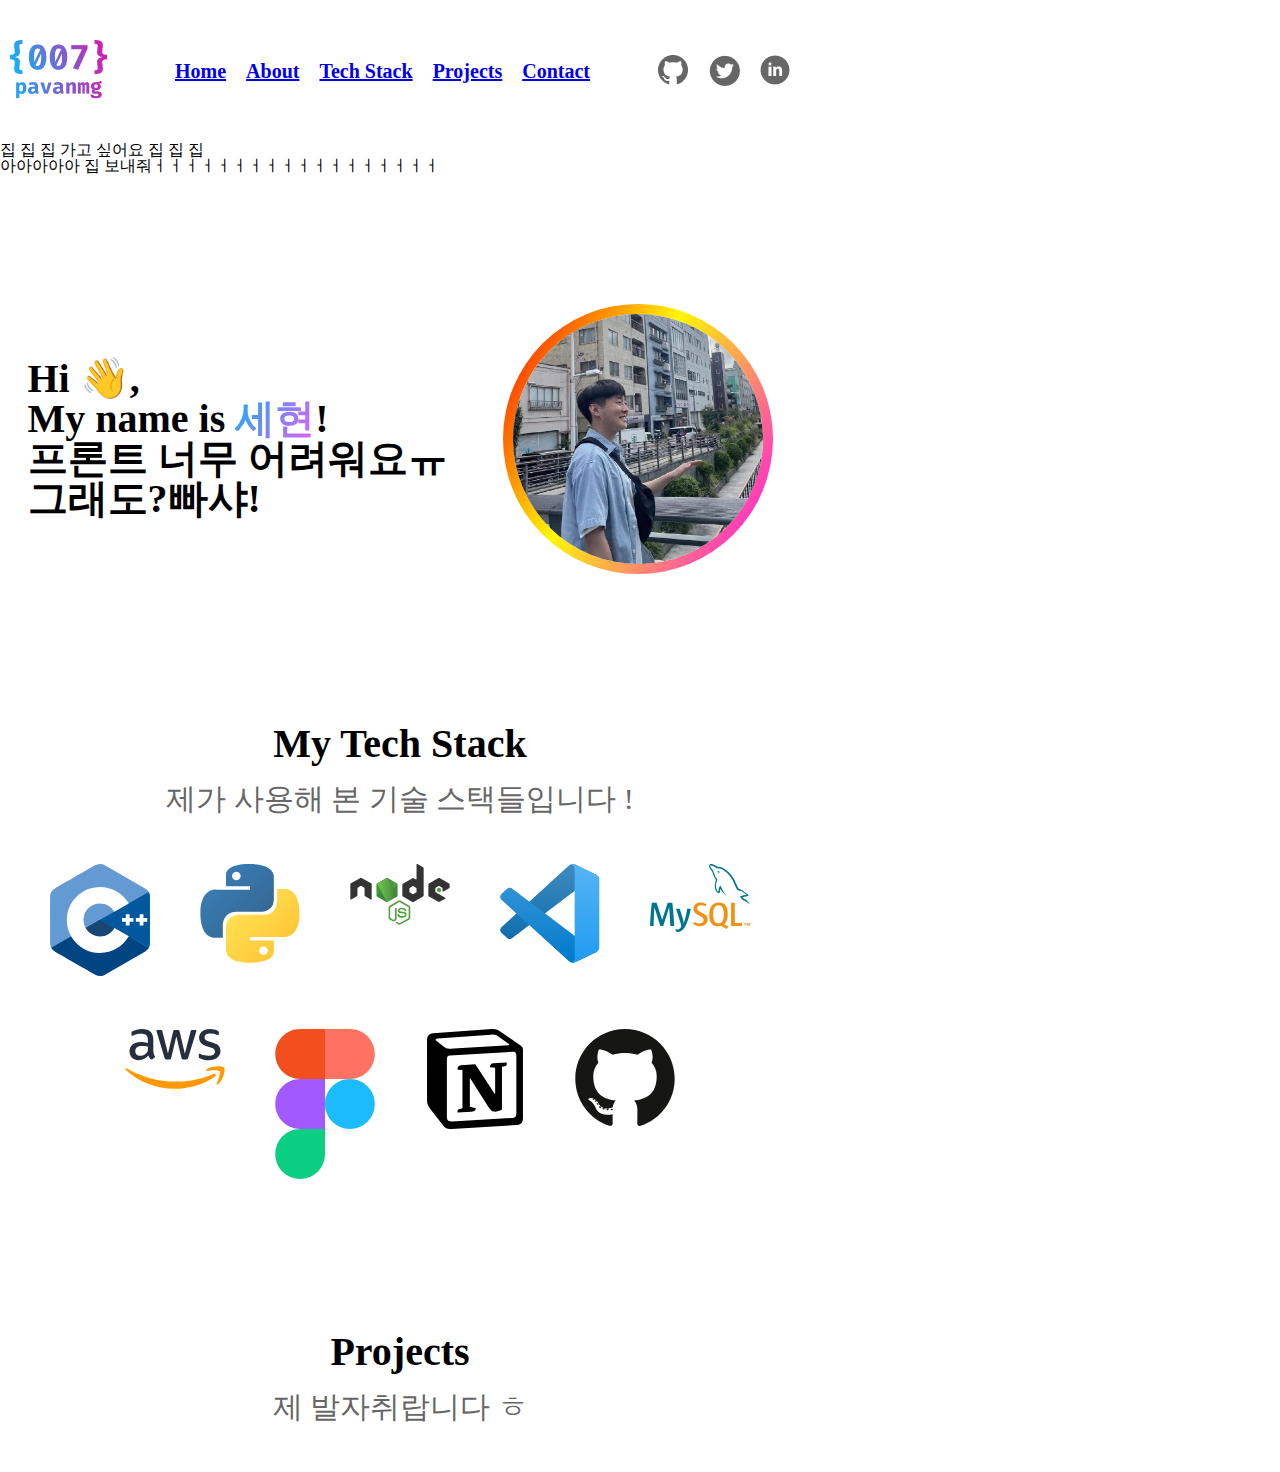
==== index.html @ 324d2f76 "(WIP) 프로필 제작 중" ====
<!DOCTYPE html>
<html lang="en">
<head>
    <meta charset="UTF-8">
    <meta name="viewport" content="width=device-width, initial-scale=1.0">
    <link rel="stylesheet" href="./style/profile-style.css">
    <link rel="stylesheet" href="./style/reset.css">
    <title>Document</title>
</head>

<body>
    <nav class="nav">
        <div class="logo"><img src="./image/logo 1.png"></div>

        <ul class="nav-items">
            <li><a href="#">Home</a></li>
            <li><a href="#">About</a></li>
            <li><a href="#">Tech Stack</a></li>
            <li><a href="#">Projects</a></li>
            <li><a href="#">Contact</a></li>
        </ul>

        <div class="gitwitterinsta">
            <a href="https://github.com/LimSeHyeon"><img src="./image/git.png" alt="github"></a>
            <a href="#"><img src="./image/twitter.png" alt="twitter"></a>
            <a href="https://www.instagram.com"><img src="./image/insta.png" alt="insta"></a>
        </div>
    </nav>



    <h1>집 집 집 가고 싶어요 집 집 집</h1>
    <h1>아아아아아 집 보내줘ㅓㅓㅓㅓㅓㅓㅓㅓㅓㅓㅓㅓㅓㅓㅓㅓㅓㅓ</h1>

    <div class="intro">
        <h1>Hi 👋,<br>
            My name is <span>세현</span>!<br>
            프론트 너무 어려워요ㅠ<br>
            그래도?빠샤!
        </h1>
        <img id="face" src="./image/git-profile.jpeg" alt="face">
    </div>

    <!-- 기술 스택 섹션 -->
    <section id="tech-stack">
        <div class="section-text">
            <h2>My Tech Stack</h2>
            <p>제가 사용해 본 기술 스택들입니다 !</p>
        </div>
        <ul class="tech-lists">
            <li>
                <img src="./image/tech/logo-c++.svg" width="100" alt="c++">
            </li>
            <li>
                <img src="./image/tech/logo-python.svg" width="100" alt="python">
            </li>
            <li>
                <img src="./image/tech/logo-nodejs.svg" width="100" alt="node.js">
            </li>
            <li>
                <img src="./image/tech/logo-vscode.svg" width="100" alt="vscode">
            </li>
            <li>
                <img src="./image/tech/logo-mysql.svg" width="100" alt="mysql">
            </li>
            <li>
                <img src="./image/tech/logo-aws.svg" width="100" alt="aws">
            </li>
            <li>
                <img src="./image/tech/logo-figma.svg" width="100" alt="figma">
            </li>
            <li>
                <img src="./image/tech/logo-notion.svg" width="100" alt="notion">
            </li>
            <li>
                <img src="./image/tech/logo-github.svg" width="100" alt="git">
            </li>
        </ul>
    </section>

    <section id="projects">
        <div class="section-text">
            <h2>Projects</h2>
            <p>제 발자취랍니다 ㅎ</p>
        </div>
    </section>
</body>
</html>
---- style/profile-style.css ----
body {
    /* 요소에 최대 길이를 주고, margin:0 auto를 주면,
    maring 좌우가 auto로 적용되며
    가운데 정렬이 된다.
     */
    max-width: 800px;
    margin: 0 auto;
    padding: 0 20px;
  }

  /* 상단 네비게이션 바 */
.nav {
    padding: 40px 10px;
    display: flex;
    justify-content: space-between;
    flex-wrap: wrap;
}

.nav-items {
    font-size: 20px;
    font-weight: bold;
    display: flex;
    justify-content: flex-start;
    align-items: center;
    gap: 20px;
}

.gitwitterinsta {
    display: flex;
    gap: 20px;
    align-items: center;
}

/* 자기소개 */
.intro {
    padding-top: 130px;
    padding-bottom: 150px;
    display: flex;
    justify-content: space-around;
    align-items: center;
    font-size: 40px;
    font-weight: bold;
}

.intro h1 span {
    color: transparent;
    background: linear-gradient(120deg, #13b0f5 -2.06%, #e35ef7 100%);
    background-clip: text;
}

#face {
    width: 250px;
    height: 250px;
    border-radius: 100%;
    border: 10px solid transparent;
    /* background-image: linear-gradient(#fff, #fff), linear-gradient(120deg, #13b0f5 -2.06%, #e35ef7 100%); */
    background-image: linear-gradient(#fff, #fff), linear-gradient(120deg, rgba(255,0,0,1) 0%, rgba(255,103,0,1) 18%, rgba(255,171,0,1) 30%, rgba(255,248,0,1) 43%, rgba(255,183,65,1) 58%, rgba(255,109,138,1) 75%, rgba(255,57,189,1) 87%, rgba(255,0,245,1) 100%);
    background-origin: border-box;
    background-clip: content-box, border-box;
}

/* 기술 스택 */
.section-text {
    padding-bottom: 50px;
}

.section-text h2 {
    text-align: center; /*글자 가운데로*/
    padding-bottom: 20px;
    font-size: 40px;
    font-weight: 700;
}

.section-text p {
    text-align: center;
    font-size: 30px;
    color: #666;
}

.tech-lists {
    display: flex;
    gap: 50px;
    flex-wrap: wrap;
    justify-content: center;
}

.tech-lists li {
    align-items: center;
}

#tech-stack {
    padding-bottom: 150px;
}
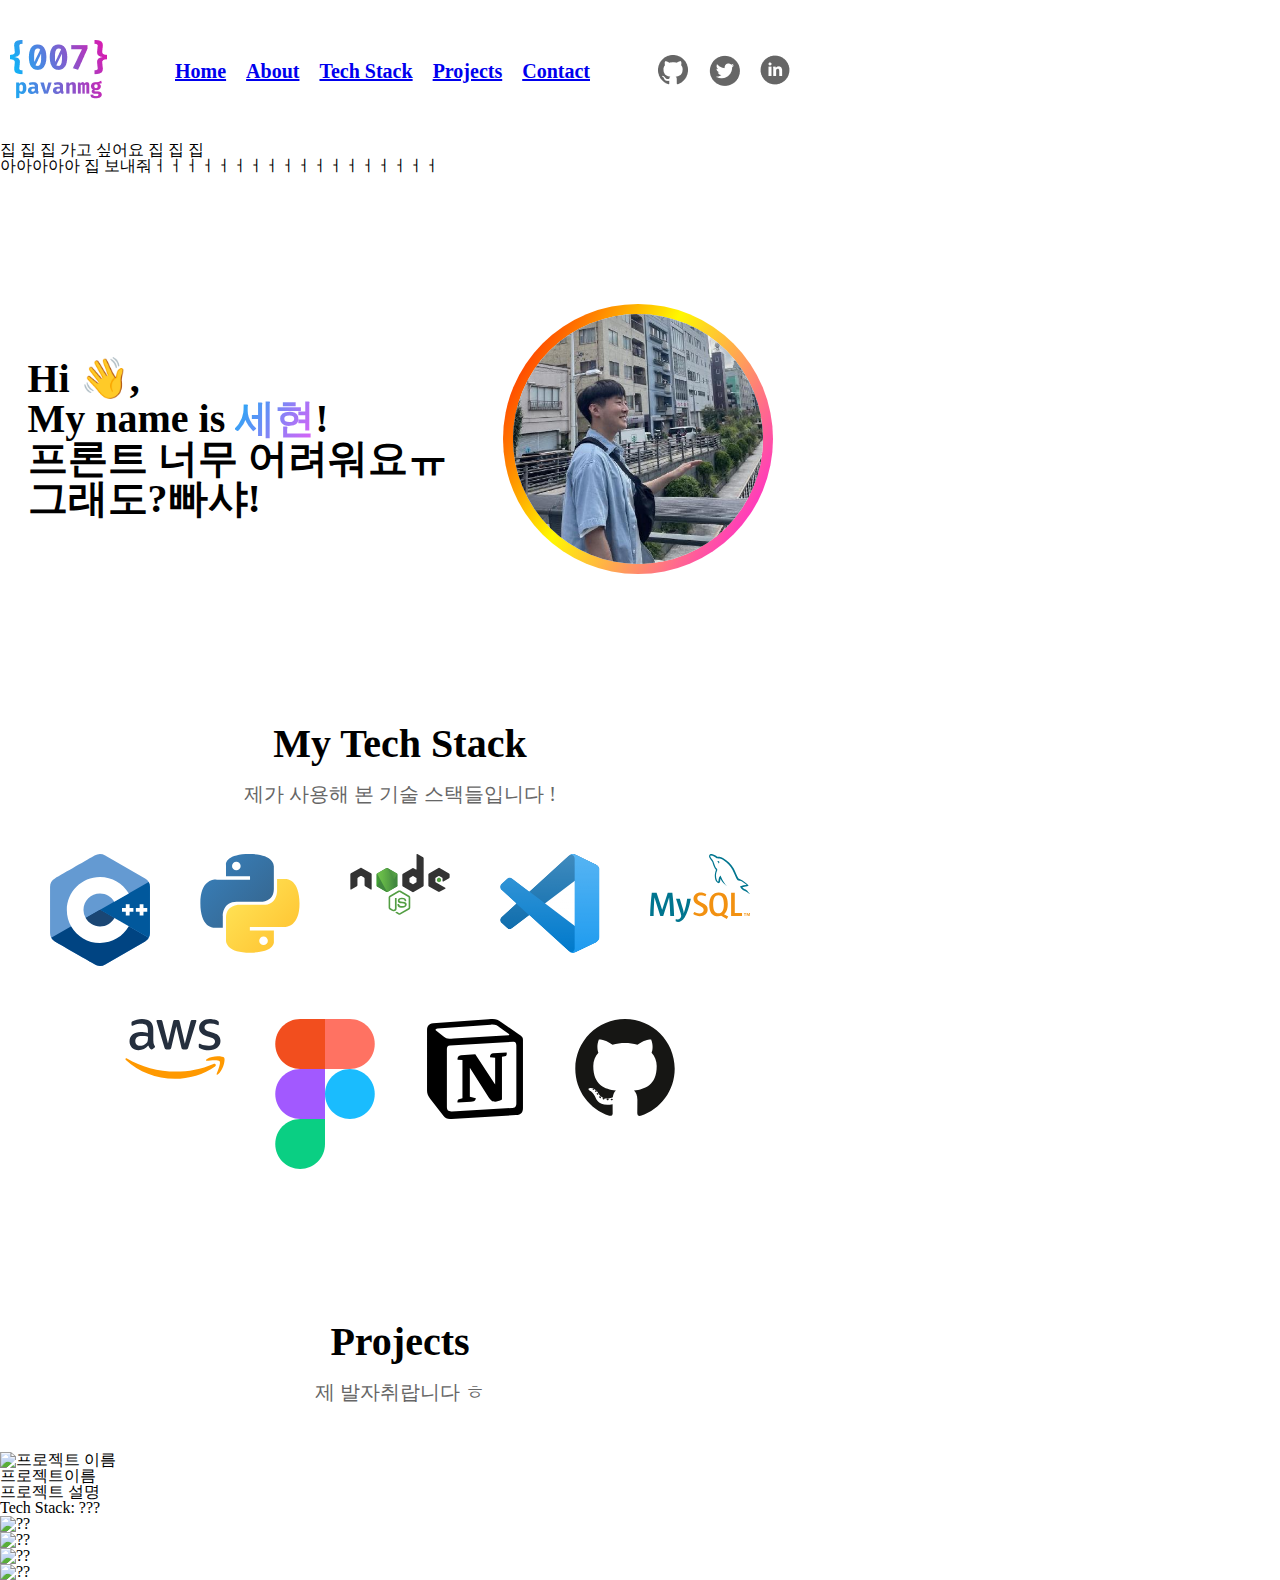
==== commit db98f56b: "프로젝트 리스트 목록 html로 뼈대 살짝 작성해보기" ====
--- a/index.html
+++ b/index.html
@@ -83,6 +83,27 @@
             <h2>Projects</h2>
             <p>제 발자취랍니다 ㅎ</p>
         </div>
+        <ul class="project-lists">
+            <li class="project-item">
+                <img src="주소 넣을거임" alt="프로젝트 이름">
+                <div>
+                    <p clsss="project-name">프로젝트이름</p>
+                    <p class="project-text">프로젝트 설명</p>
+                    <p class="teck-stack">Tech Stack: ???</p>
+                    <div>
+                        <div>
+                            <div class="logo"><img src="#" alt="??"></div>
+                            <div class="logo-name"><img src="#" alt="??"></div>
+                        </div>
+                        <div>
+                            <div class="logo"><img src="#" alt="??"></div>
+                            <div class="logo-name"><img src="#" alt="??"></div>
+                        </div>
+                    </div>
+                </div>
+            </li>
+
+        </ul>
     </section>
 </body>
 </html>--- a/style/profile-style.css
+++ b/style/profile-style.css
@@ -73,7 +73,7 @@
 
 .section-text p {
     text-align: center;
-    font-size: 30px;
+    font-size: 20px;
     color: #666;
 }
 
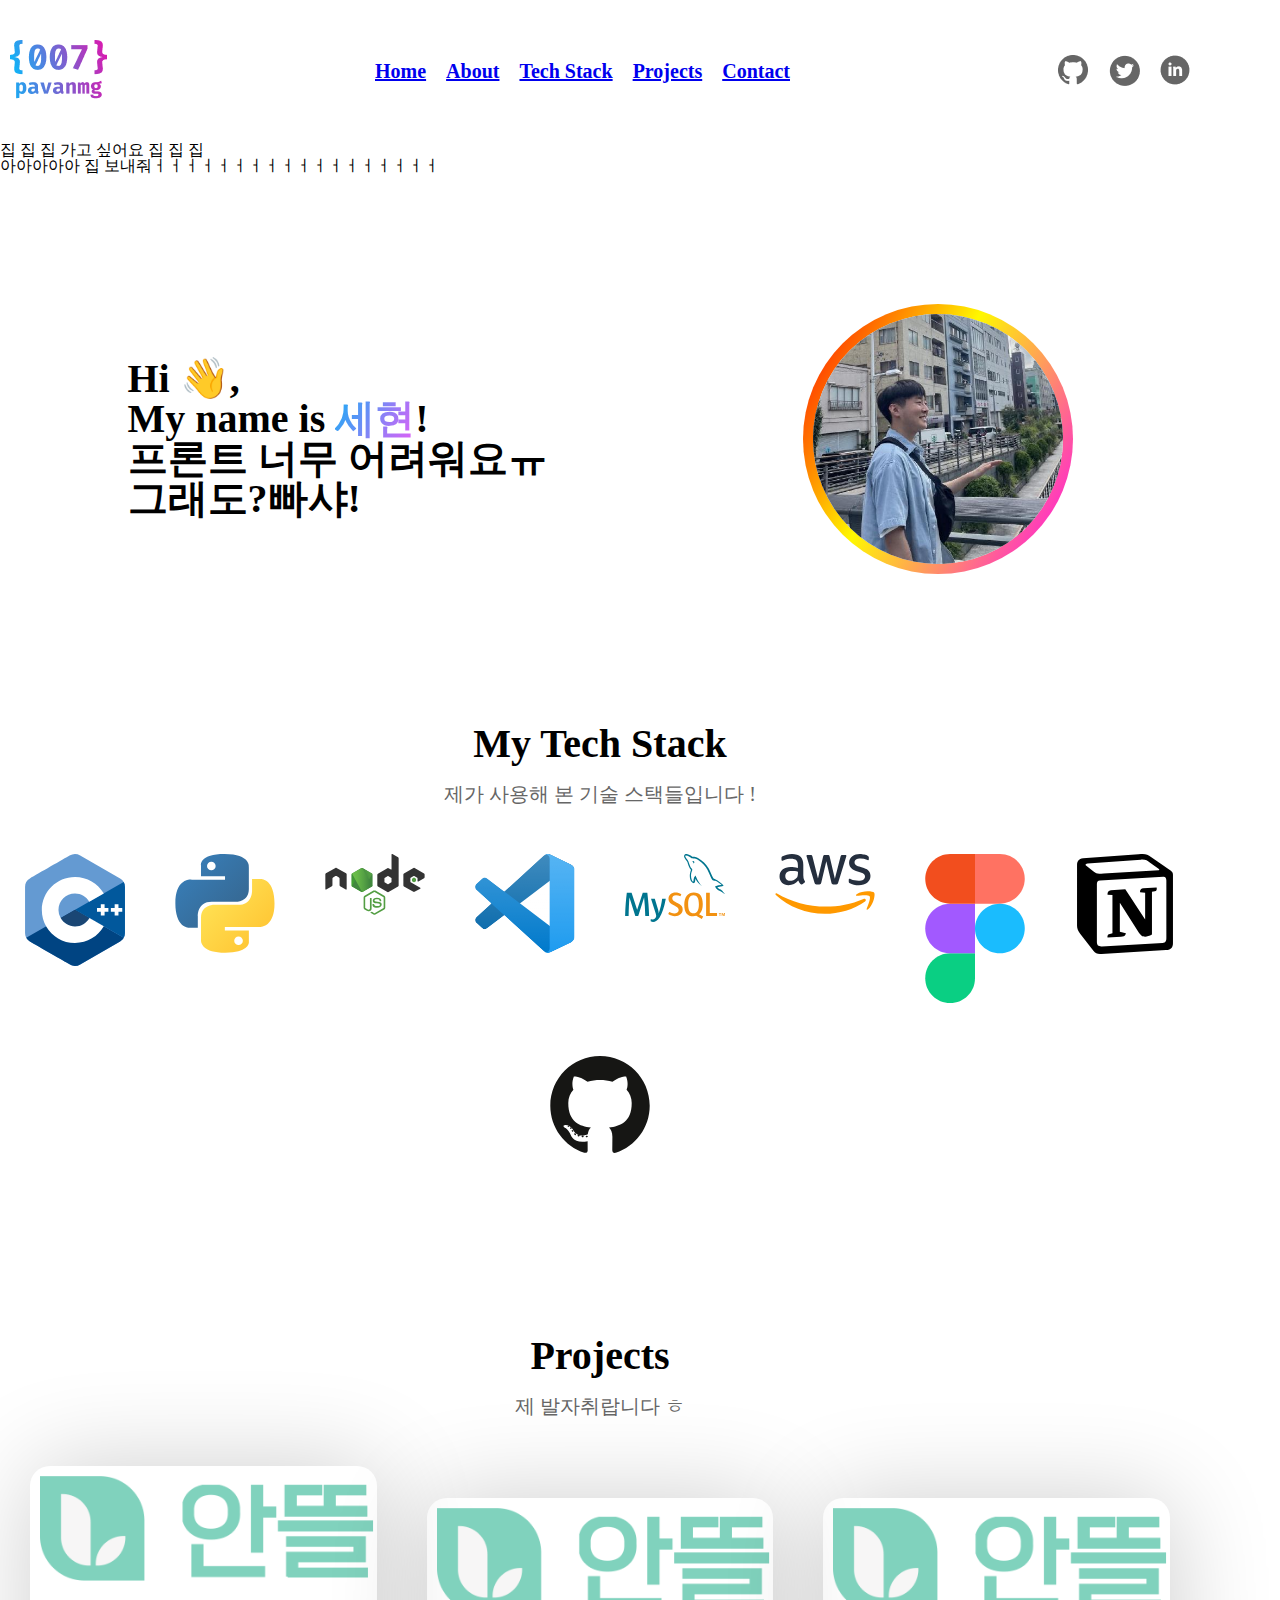
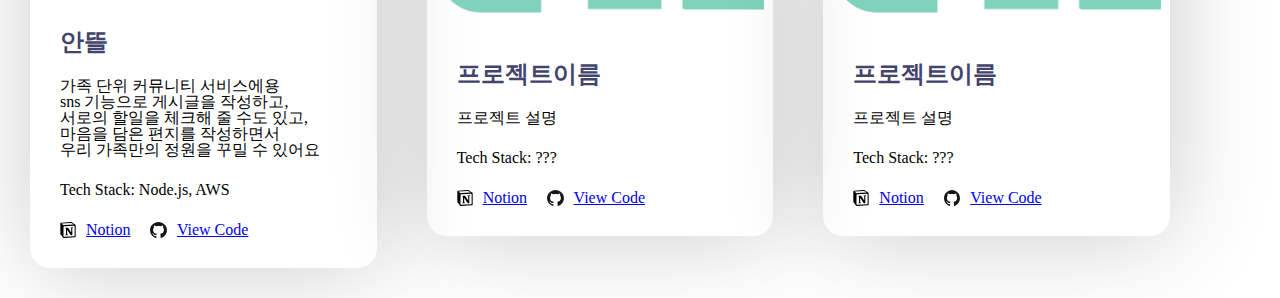
==== commit 49458e4f: "프로필-프로젝트 구조 생성" ====
--- a/index.html
+++ b/index.html
@@ -83,27 +83,74 @@
             <h2>Projects</h2>
             <p>제 발자취랍니다 ㅎ</p>
         </div>
-        <ul class="project-lists">
-            <li class="project-item">
-                <img src="주소 넣을거임" alt="프로젝트 이름">
-                <div>
-                    <p clsss="project-name">프로젝트이름</p>
+        <div class="project-lists">
+            <!-- 프로젝트 1 -->
+            <article class="project-item">
+                <img class="project-thumbnail" src="./image/an-ddeul.png" alt="프로젝트 이름">
+                <div class="project-content">
+                    <h4 clsss="project-name">안뜰</h4>
+                    <p class="project-text">
+                        가족 단위 커뮤니티 서비스에용<br>
+                        sns 기능으로 게시글을 작성하고,<br>
+                        서로의 할일을 체크해 줄 수도 있고,<br>
+                        마음을 담은 편지를 작성하면서<br>
+                        우리 가족만의 정원을 꾸밀 수 있어요
+                    </p>
+                    <p class="teck-stack">Tech Stack: Node.js, AWS</p>
+                    <!-- 바로가기 링크 -->
+                    <div class="project-link">
+                        <a href="#">
+                            <img src="./image/tech/logo-notion.svg" alt="notion">
+                            <div>Notion</div>
+                        </a>
+                        <a href="#">
+                            <img src="./image/tech/logo-github.svg" alt="github">
+                            <div>View Code</div>
+                        </a>
+                    </div>
+                </div>
+            </article>
+            <!-- 프로젝트 2 -->
+            <article class="project-item">
+                <img class="project-thumbnail" src="./image/an-ddeul.png" alt="프로젝트 이름">
+                <div class="project-content">
+                    <h4 clsss="project-name">프로젝트이름</h4>
                     <p class="project-text">프로젝트 설명</p>
                     <p class="teck-stack">Tech Stack: ???</p>
-                    <div>
-                        <div>
-                            <div class="logo"><img src="#" alt="??"></div>
-                            <div class="logo-name"><img src="#" alt="??"></div>
-                        </div>
-                        <div>
-                            <div class="logo"><img src="#" alt="??"></div>
-                            <div class="logo-name"><img src="#" alt="??"></div>
-                        </div>
+                    <!-- 바로가기 링크 -->
+                    <div class="project-link">
+                        <a href="#">
+                            <img src="./image/tech/logo-notion.svg" alt="notion">
+                            <div>Notion</div>
+                        </a>
+                        <a href="#">
+                            <img src="./image/tech/logo-github.svg" alt="github">
+                            <div>View Code</div>
+                        </a>
                     </div>
                 </div>
-            </li>
-
-        </ul>
+            </article>
+            <!-- 프로젝트 3 -->
+            <article class="project-item">
+                <img class="project-thumbnail" src="./image/an-ddeul.png" alt="프로젝트 이름">
+                <div class="project-content">
+                    <h4 clsss="project-name">프로젝트이름</h4>
+                    <p class="project-text">프로젝트 설명</p>
+                    <p class="teck-stack">Tech Stack: ???</p>
+                    <!-- 바로가기 링크 -->
+                    <div class="project-link">
+                        <a href="#">
+                            <img src="./image/tech/logo-notion.svg" alt="notion">
+                            <div>Notion</div>
+                        </a>
+                        <a href="#">
+                            <img src="./image/tech/logo-github.svg" alt="github">
+                            <div>View Code</div>
+                        </a>
+                    </div>
+                </div>
+            </article>
+        </div>
     </section>
 </body>
 </html>--- a/style/profile-style.css
+++ b/style/profile-style.css
@@ -3,7 +3,7 @@
     maring 좌우가 auto로 적용되며
     가운데 정렬이 된다.
      */
-    max-width: 800px;
+    max-width: 1200px;
     margin: 0 auto;
     padding: 0 20px;
   }
@@ -90,4 +90,60 @@
 
 #tech-stack {
     padding-bottom: 150px;
+}
+
+/* 프로젝트 */
+#projects {
+    padding: 30px;
+}
+
+.project-lists {
+    display: grid;
+    align-items: center;
+    grid-template-columns: repeat(3, 1fr);
+    gap: 50px;
+}
+
+.project-item {
+    box-shadow: 2px 2px 100px 0px rgba(0, 0, 0, 0.2);
+    border-radius: 20px;
+}
+
+.project-thumbnail {
+    width: 100%;
+    padding: 10px;
+    /* 위쪽 둥글게 둥글게 */
+    border-top-left-radius: 10px;
+    border-top-right-radius: 10px;
+    /* 배경 이미지 가운데 정렬, 가득차게 */
+    /* background-image: url("https://source.unsplash.com/random/400×400"); */
+    background-position: center;
+    background-size: cover;
+}
+
+.project-content {
+    padding: 30px;
+    /* 세로 간격(gap)을 일정하게 주기 위해 flex 적용 */
+    display: flex;
+    flex-direction: column;
+    gap:24px;
+}
+
+.project-content h4 {    
+    color: #42446e;
+    font-size: 24px;
+    font-weight: 700;
+}
+
+.project-link {
+    display: flex;
+    align-items: center;
+    /* justify-content: space-around; */
+    gap: 20px;
+}
+
+.project-link a {
+    display: flex;
+    justify-content: space-around;
+    gap: 10px;
 }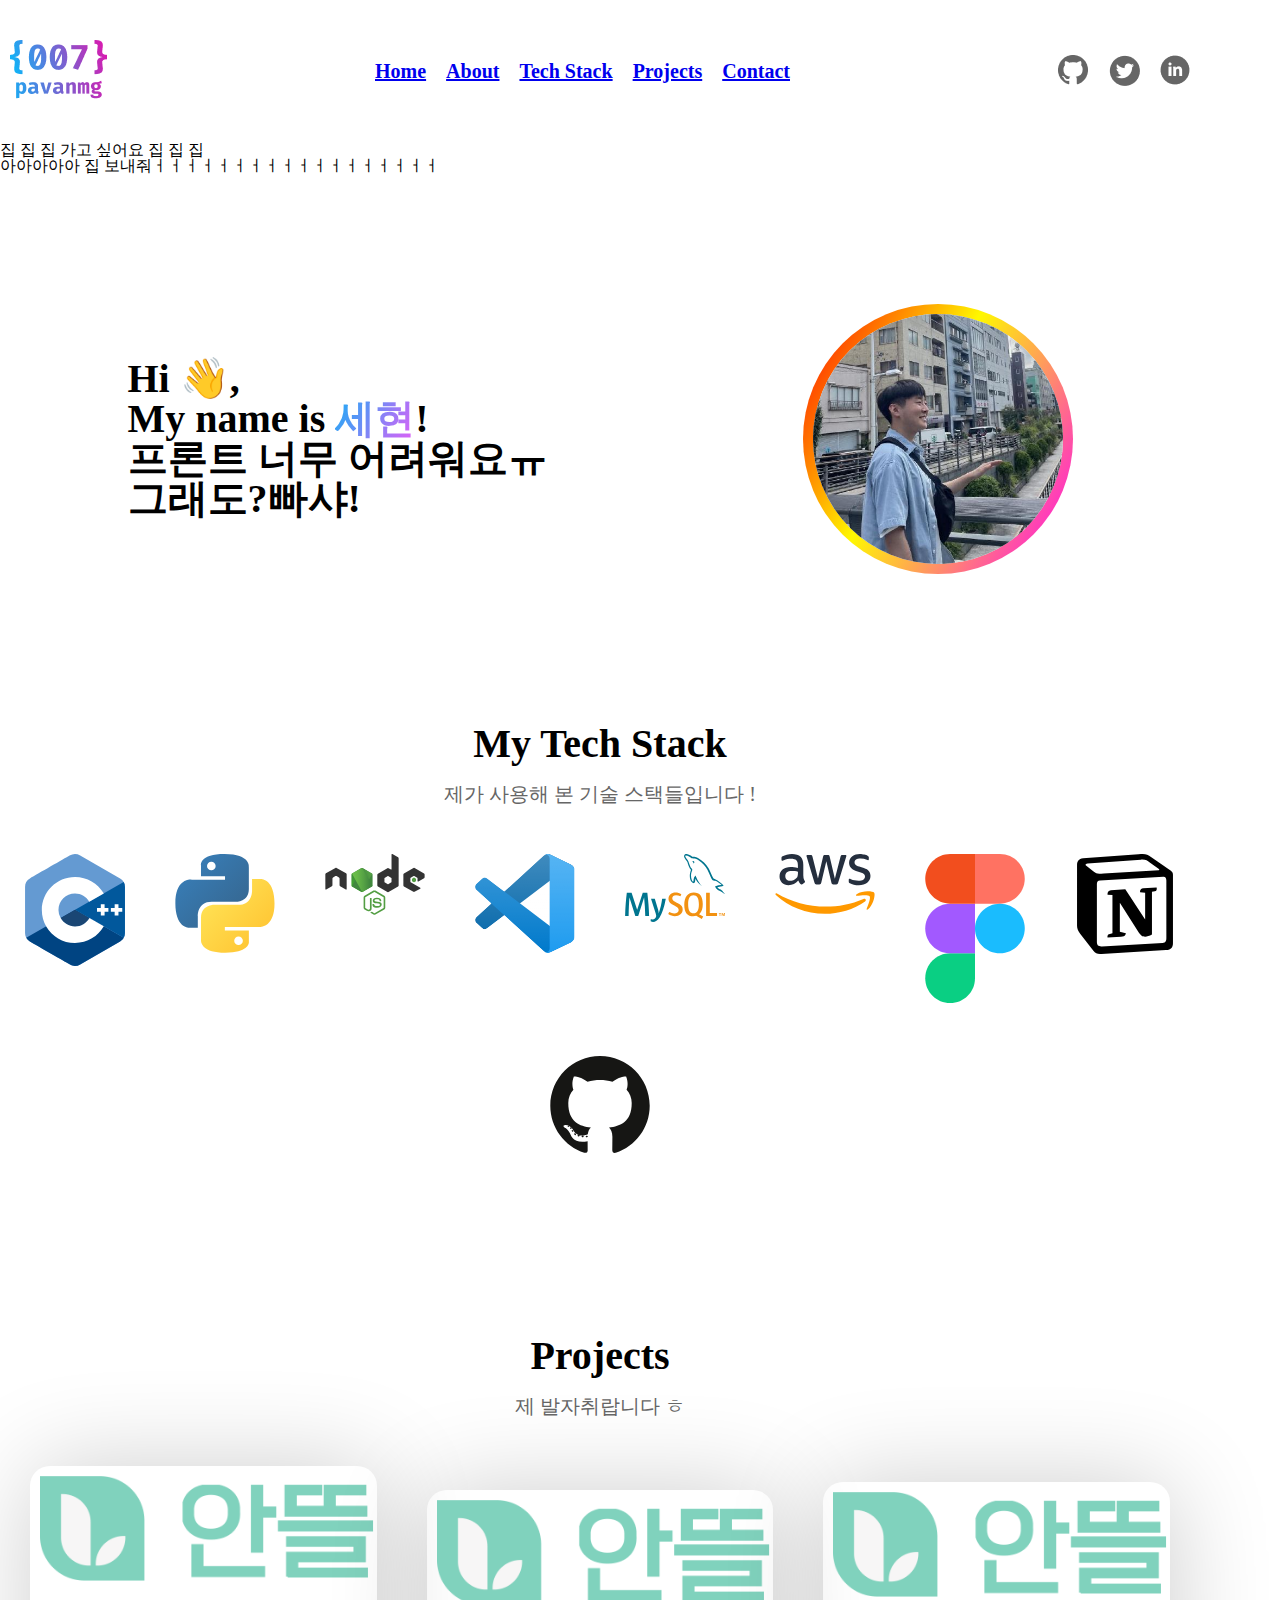
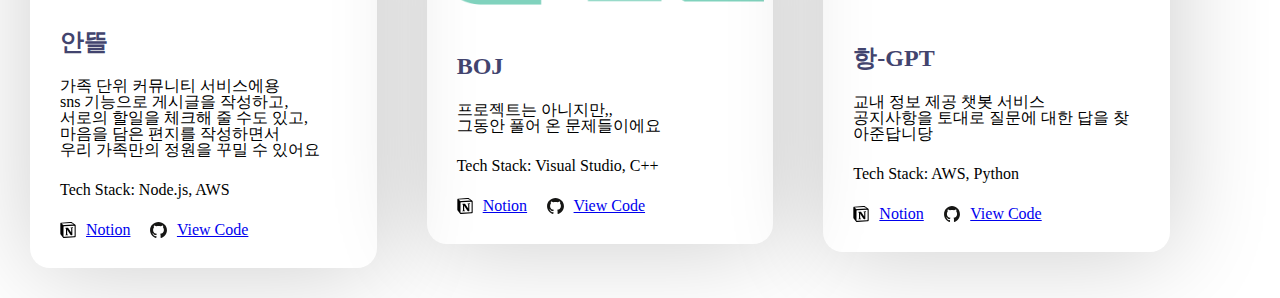
==== commit 6541729e: "프로필-프로젝트 내용 추가" ====
--- a/index.html
+++ b/index.html
@@ -114,9 +114,12 @@
             <article class="project-item">
                 <img class="project-thumbnail" src="./image/an-ddeul.png" alt="프로젝트 이름">
                 <div class="project-content">
-                    <h4 clsss="project-name">프로젝트이름</h4>
-                    <p class="project-text">프로젝트 설명</p>
-                    <p class="teck-stack">Tech Stack: ???</p>
+                    <h4 clsss="project-name">BOJ</h4>
+                    <p class="project-text">
+                        프로젝트는 아니지만,,<br>
+                        그동안 풀어 온 문제들이에요<br>
+                    </p>
+                    <p class="teck-stack">Tech Stack: Visual Studio, C++</p>
                     <!-- 바로가기 링크 -->
                     <div class="project-link">
                         <a href="#">
@@ -134,9 +137,12 @@
             <article class="project-item">
                 <img class="project-thumbnail" src="./image/an-ddeul.png" alt="프로젝트 이름">
                 <div class="project-content">
-                    <h4 clsss="project-name">프로젝트이름</h4>
-                    <p class="project-text">프로젝트 설명</p>
-                    <p class="teck-stack">Tech Stack: ???</p>
+                    <h4 clsss="project-name">항-GPT</h4>
+                    <p class="project-text">
+                        교내 정보 제공 챗봇 서비스<br>
+                        공지사항을 토대로 질문에 대한 답을 찾아준답니당
+                    </p>
+                    <p class="teck-stack">Tech Stack: AWS, Python</p>
                     <!-- 바로가기 링크 -->
                     <div class="project-link">
                         <a href="#">
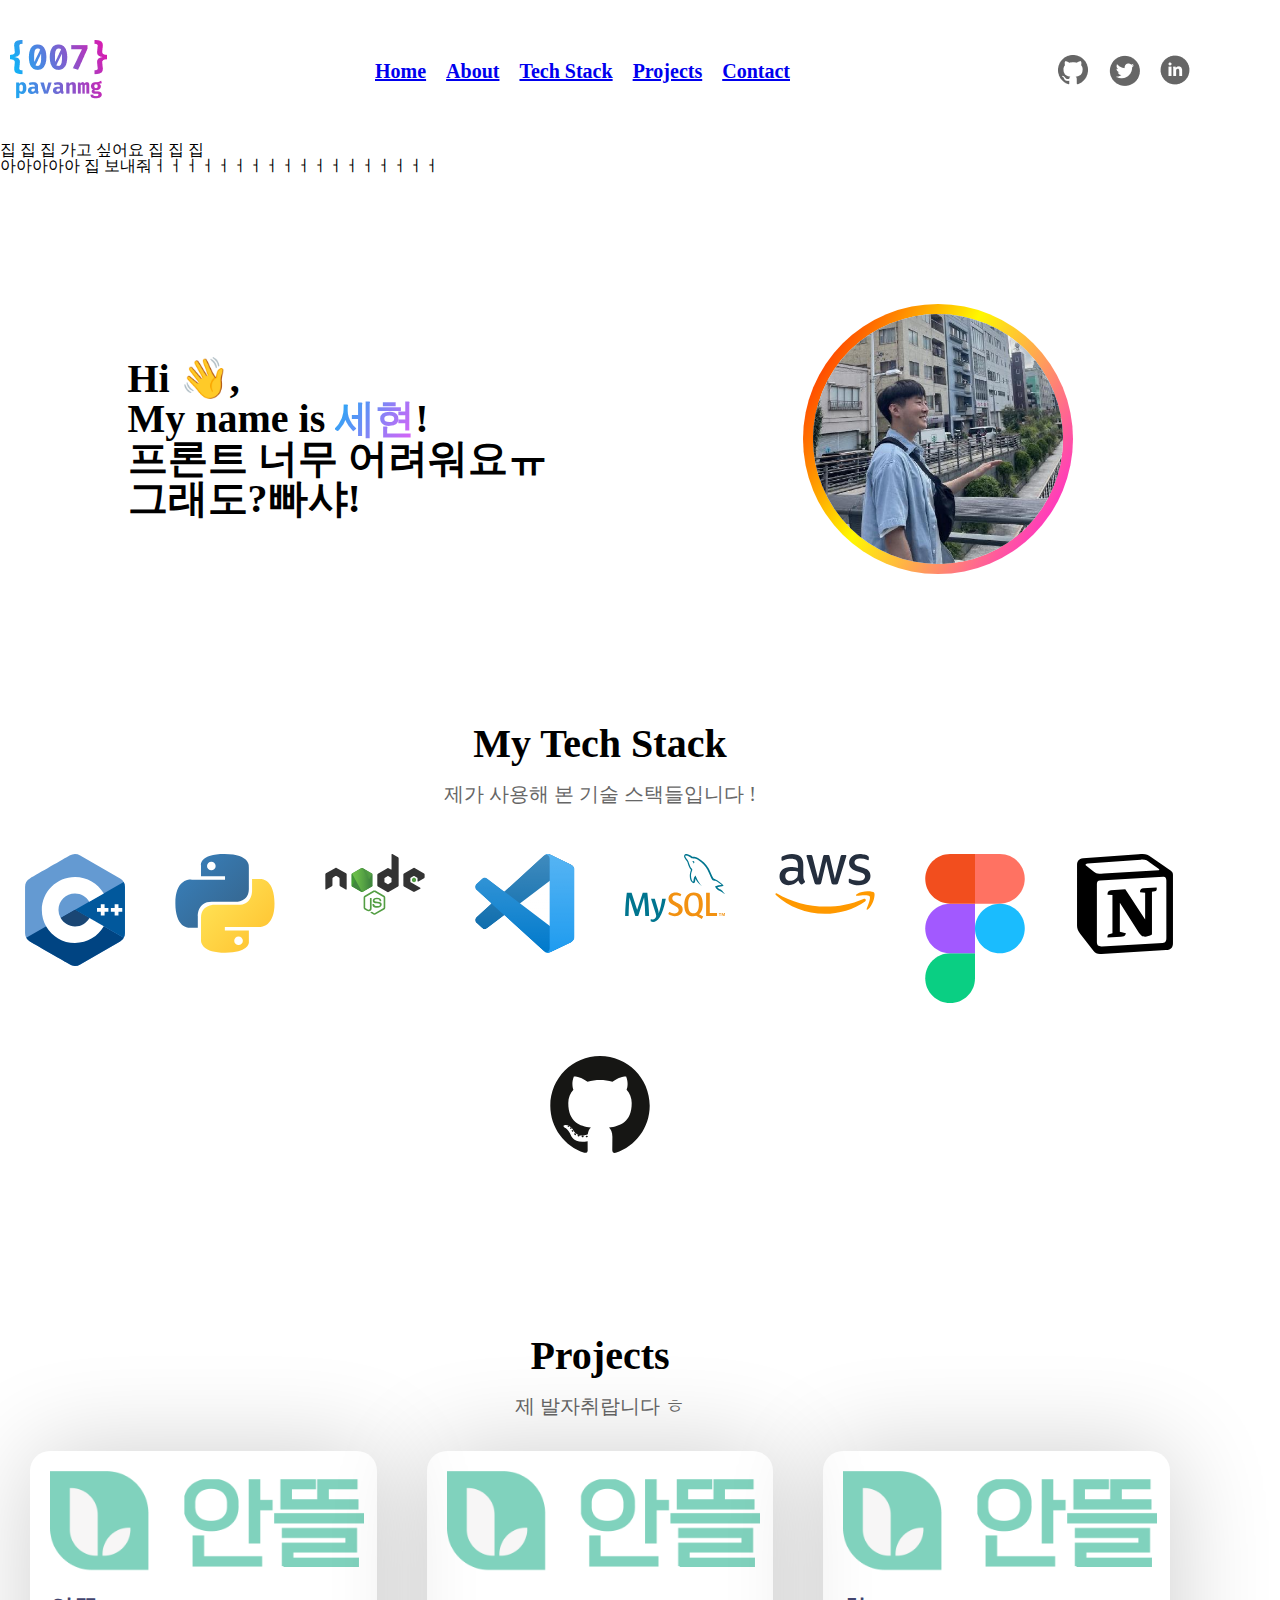
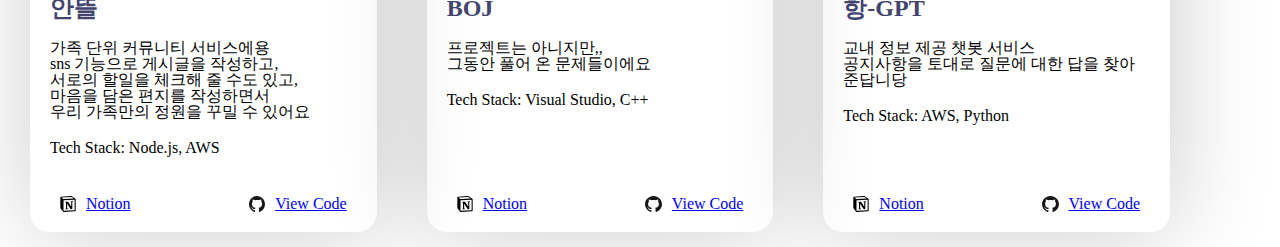
==== commit 5287966e: "프로필-프로젝트 구조 변경" ====
--- a/index.html
+++ b/index.html
@@ -97,19 +97,22 @@
                         우리 가족만의 정원을 꾸밀 수 있어요
                     </p>
                     <p class="teck-stack">Tech Stack: Node.js, AWS</p>
-                    <!-- 바로가기 링크 -->
-                    <div class="project-link">
-                        <a href="#">
-                            <img src="./image/tech/logo-notion.svg" alt="notion">
-                            <div>Notion</div>
-                        </a>
-                        <a href="#">
-                            <img src="./image/tech/logo-github.svg" alt="github">
-                            <div>View Code</div>
-                        </a>
-                    </div>
+                </div>
+                <!-- 바로가기 링크 -->
+                <div class="project-link">
+                    <a href="#">
+                        <img src="./image/tech/logo-notion.svg" alt="notion">
+                        <div>Notion</div>
+                    </a>
+                    <a href="#">
+                        <img src="./image/tech/logo-github.svg" alt="github">
+                        <div>View Code</div>
+                    </a>
                 </div>
             </article>
+
+
+
             <!-- 프로젝트 2 -->
             <article class="project-item">
                 <img class="project-thumbnail" src="./image/an-ddeul.png" alt="프로젝트 이름">
@@ -120,17 +123,17 @@
                         그동안 풀어 온 문제들이에요<br>
                     </p>
                     <p class="teck-stack">Tech Stack: Visual Studio, C++</p>
+                </div>
                     <!-- 바로가기 링크 -->
-                    <div class="project-link">
-                        <a href="#">
-                            <img src="./image/tech/logo-notion.svg" alt="notion">
-                            <div>Notion</div>
-                        </a>
-                        <a href="#">
-                            <img src="./image/tech/logo-github.svg" alt="github">
-                            <div>View Code</div>
-                        </a>
-                    </div>
+                <div class="project-link">
+                    <a href="#">
+                        <img src="./image/tech/logo-notion.svg" alt="notion">
+                        <div>Notion</div>
+                    </a>
+                    <a href="#">
+                        <img src="./image/tech/logo-github.svg" alt="github">
+                        <div>View Code</div>
+                    </a>                
                 </div>
             </article>
             <!-- 프로젝트 3 -->
@@ -143,17 +146,17 @@
                         공지사항을 토대로 질문에 대한 답을 찾아준답니당
                     </p>
                     <p class="teck-stack">Tech Stack: AWS, Python</p>
-                    <!-- 바로가기 링크 -->
-                    <div class="project-link">
-                        <a href="#">
-                            <img src="./image/tech/logo-notion.svg" alt="notion">
-                            <div>Notion</div>
-                        </a>
-                        <a href="#">
-                            <img src="./image/tech/logo-github.svg" alt="github">
-                            <div>View Code</div>
-                        </a>
-                    </div>
+                </div>
+                <!-- 바로가기 링크 -->
+                <div class="project-link">
+                    <a href="#">
+                        <img src="./image/tech/logo-notion.svg" alt="notion">
+                        <div>Notion</div>
+                    </a>
+                    <a href="#">
+                        <img src="./image/tech/logo-github.svg" alt="github">
+                        <div>View Code</div>
+                    </a>
                 </div>
             </article>
         </div>
--- a/style/profile-style.css
+++ b/style/profile-style.css
@@ -104,9 +104,16 @@
     gap: 50px;
 }
 
-.project-item {
+.project-item {/* 프로젝트 article*/
+    padding: 10px;
+    padding-bottom: 20px;
     box-shadow: 2px 2px 100px 0px rgba(0, 0, 0, 0.2);
     border-radius: 20px;
+    /* 제일 넓은 친구에 맞게 바꿔볼게요 ! */
+    height: 100%;
+    display: flex;
+    flex-direction: column;
+    /* justify-content: space-between; */
 }
 
 .project-thumbnail {
@@ -122,11 +129,14 @@
 }
 
 .project-content {
-    padding: 30px;
+    padding: 10px;
     /* 세로 간격(gap)을 일정하게 주기 위해 flex 적용 */
     display: flex;
     flex-direction: column;
-    gap:24px;
+    /* justify-content: space-between; */
+    height:100%;
+    /* align-items: flex-start; */
+    gap: 20px;
 }
 
 .project-content h4 {    
@@ -137,9 +147,10 @@
 
 .project-link {
     display: flex;
-    align-items: center;
-    /* justify-content: space-around; */
+    justify-content: space-between;
     gap: 20px;
+    padding-left: 20px;
+    padding-right: 20px;
 }
 
 .project-link a {
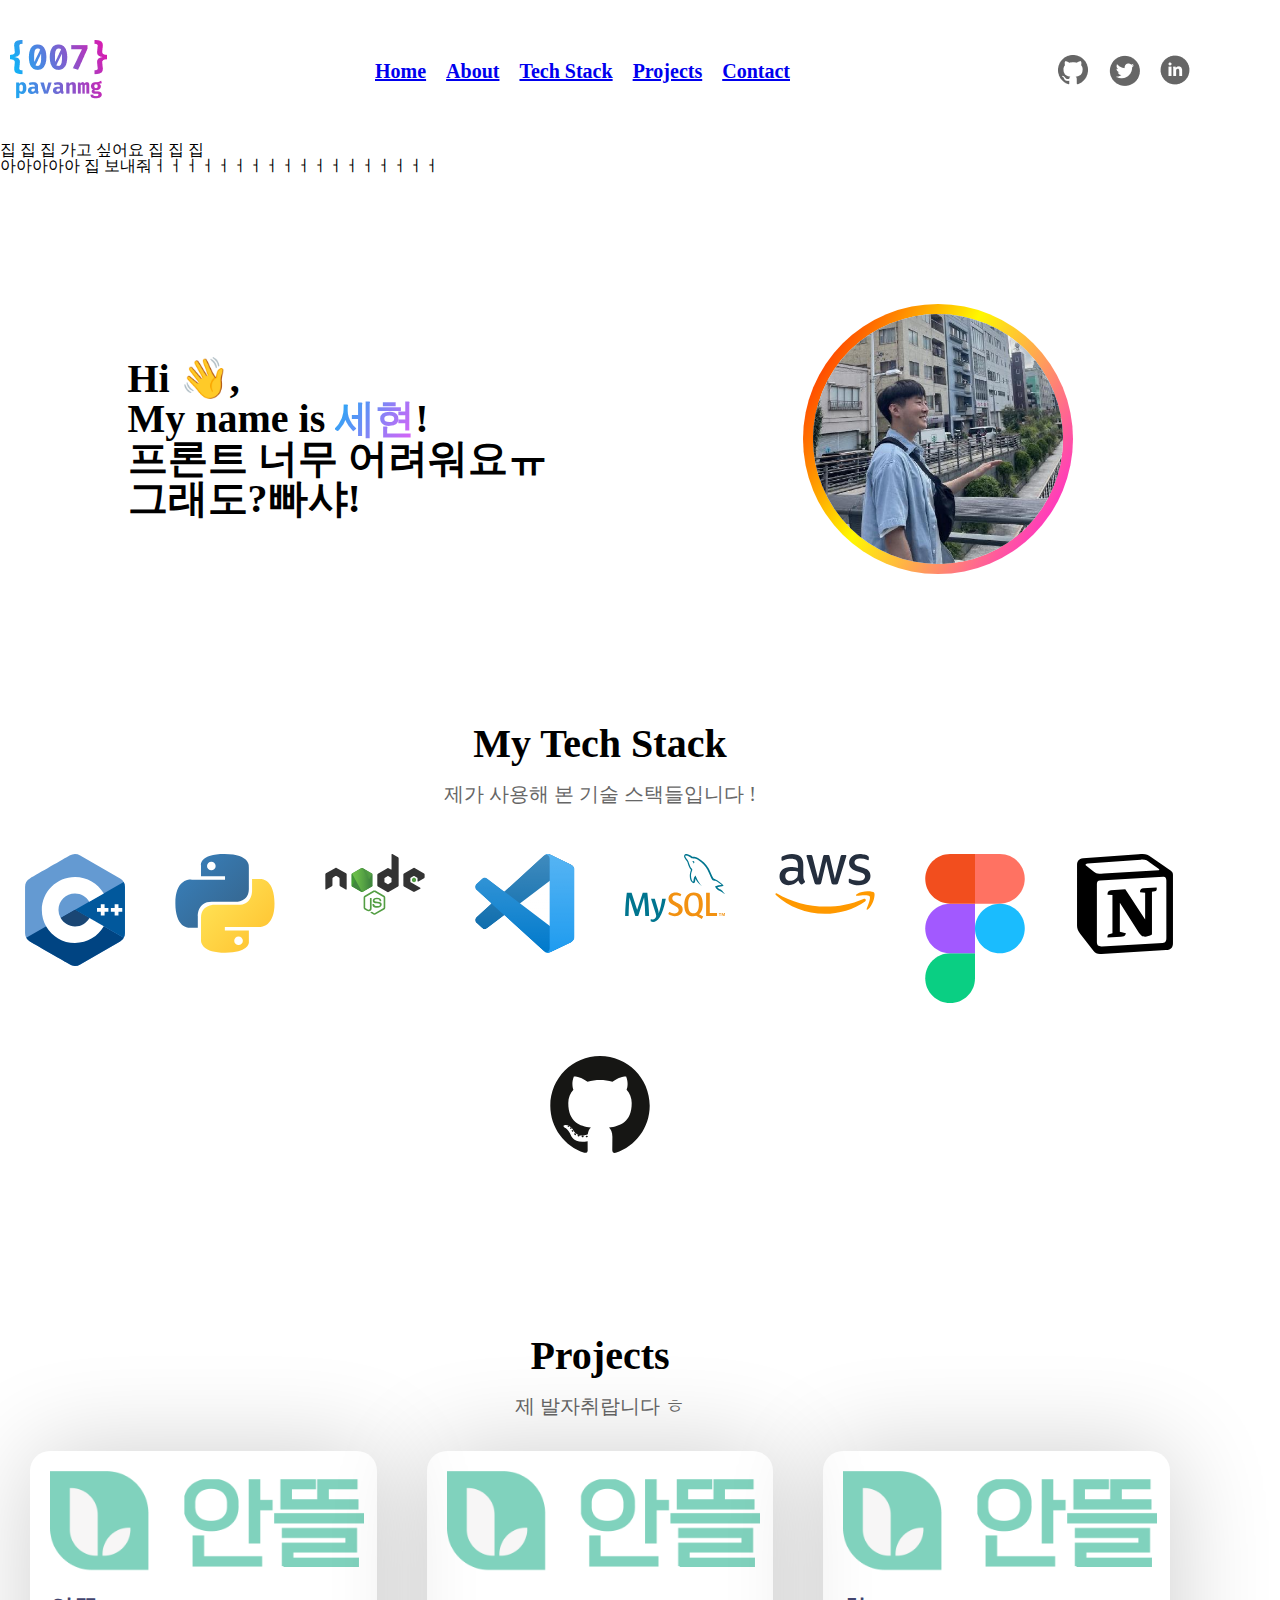
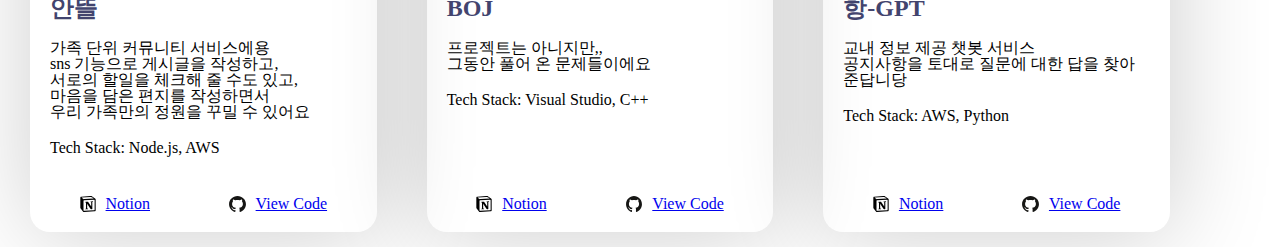
==== commit 4ac5edf8: "프로필-프로젝트 링크 레이아웃, 폰트 수정" ====
--- a/index.html
+++ b/index.html
@@ -111,8 +111,6 @@
                 </div>
             </article>
 
-
-
             <!-- 프로젝트 2 -->
             <article class="project-item">
                 <img class="project-thumbnail" src="./image/an-ddeul.png" alt="프로젝트 이름">
@@ -136,6 +134,7 @@
                     </a>                
                 </div>
             </article>
+
             <!-- 프로젝트 3 -->
             <article class="project-item">
                 <img class="project-thumbnail" src="./image/an-ddeul.png" alt="프로젝트 이름">
--- a/style/profile-style.css
+++ b/style/profile-style.css
@@ -147,14 +147,17 @@
 
 .project-link {
     display: flex;
-    justify-content: space-between;
+    justify-content: space-around;
     gap: 20px;
-    padding-left: 20px;
-    padding-right: 20px;
+    padding-left: 10px;
+    padding-right: 10px;
 }
 
 .project-link a {
     display: flex;
     justify-content: space-around;
     gap: 10px;
+
+    font-size: 16px;
+    font-weight: 400;
 }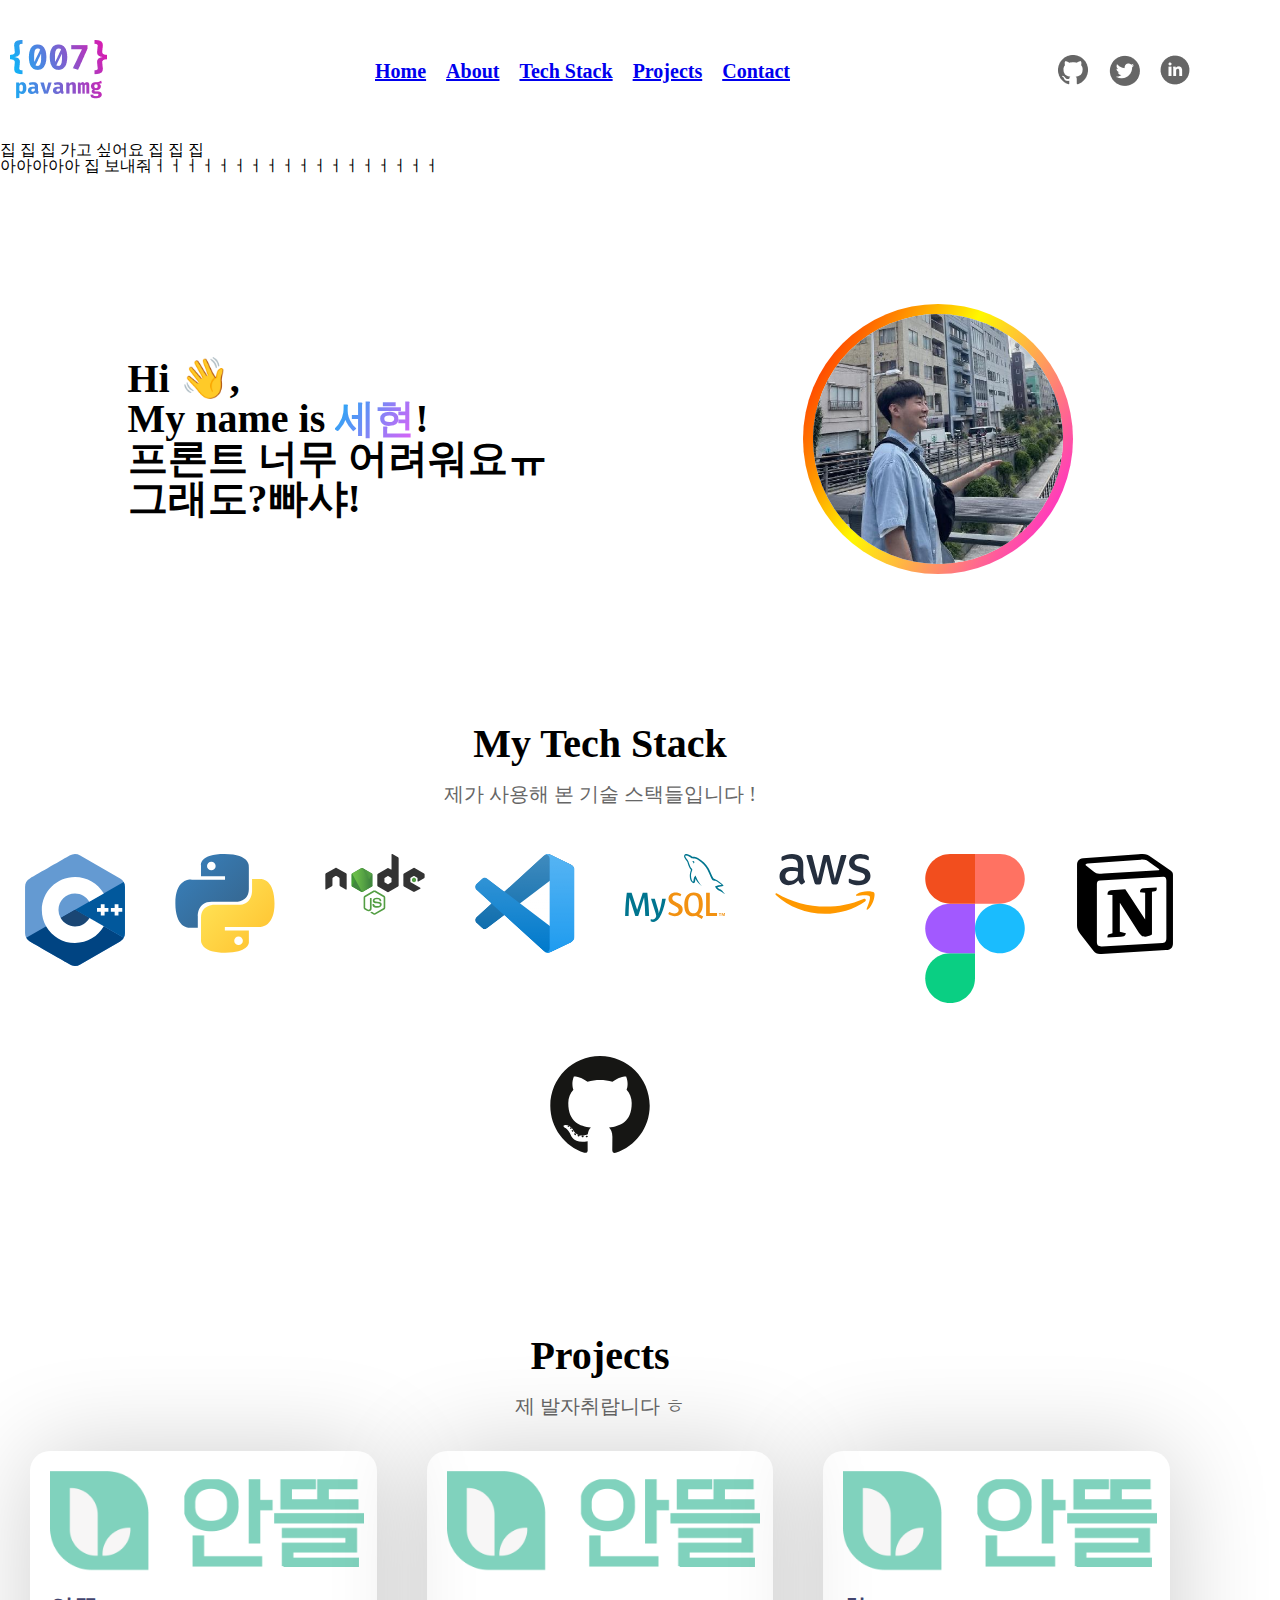
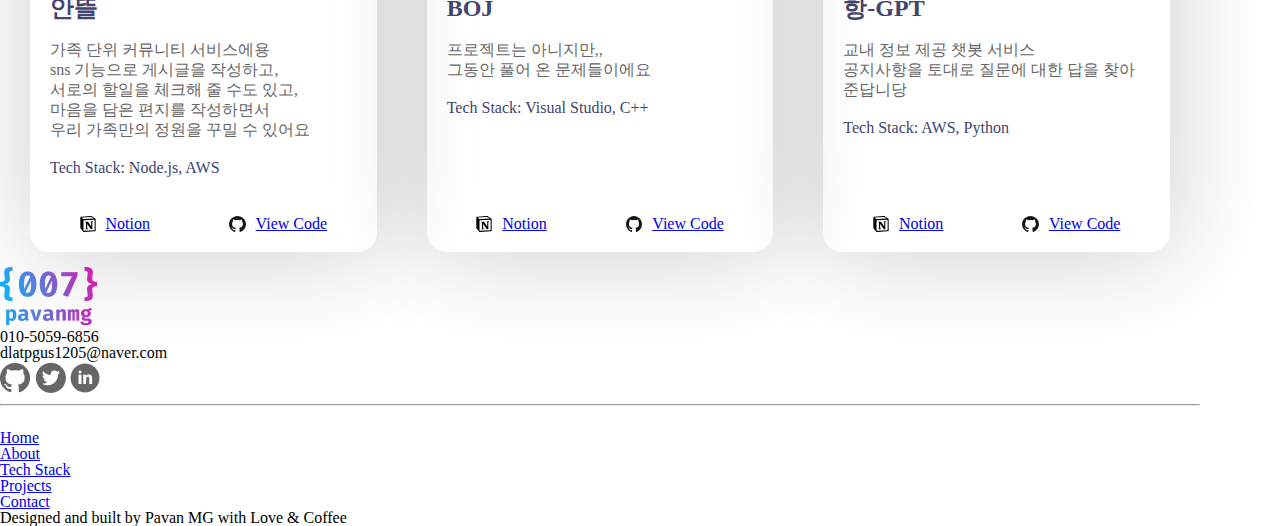
==== commit f7c96684: "프로필-푸터 html 작성" ====
--- a/index.html
+++ b/index.html
@@ -96,7 +96,7 @@
                         마음을 담은 편지를 작성하면서<br>
                         우리 가족만의 정원을 꾸밀 수 있어요
                     </p>
-                    <p class="teck-stack">Tech Stack: Node.js, AWS</p>
+                    <p class="tech-stack">Tech Stack: Node.js, AWS</p>
                 </div>
                 <!-- 바로가기 링크 -->
                 <div class="project-link">
@@ -120,7 +120,7 @@
                         프로젝트는 아니지만,,<br>
                         그동안 풀어 온 문제들이에요<br>
                     </p>
-                    <p class="teck-stack">Tech Stack: Visual Studio, C++</p>
+                    <p class="tech-stack">Tech Stack: Visual Studio, C++</p>
                 </div>
                     <!-- 바로가기 링크 -->
                 <div class="project-link">
@@ -144,7 +144,7 @@
                         교내 정보 제공 챗봇 서비스<br>
                         공지사항을 토대로 질문에 대한 답을 찾아준답니당
                     </p>
-                    <p class="teck-stack">Tech Stack: AWS, Python</p>
+                    <p class="tech-stack">Tech Stack: AWS, Python</p>
                 </div>
                 <!-- 바로가기 링크 -->
                 <div class="project-link">
@@ -160,5 +160,37 @@
             </article>
         </div>
     </section>
+
+    <footer>
+        <!-- 위에거 -->
+        <div class="footer-upper">
+            <!-- 로고 -->
+            <img class = "logo" src="./image/logo 1.png" alt="logo">
+            <!-- contact -->
+            <div class = "contact">
+                <div class="pnum">010-5059-6856</div>
+                <div class="email">dlatpgus1205@naver.com</div>
+                <!-- 깃헙트윗인스타 -->
+                <div class="footer-links">
+                    <a href="https://github.com/LimSeHyeon"><img src="./image/git.png" alt="github"></a>
+                    <a href="#"><img src="./image/twitter.png" alt="twitter"></a>
+                    <a href="https://www.instagram.com"><img src="./image/insta.png" alt="insta"></a>
+                </div>
+            </div>
+        </div>
+        <!-- 가로선 -->
+        <hr><br>
+        <!-- madeby -->
+        <ul class="madeby-items">
+            <li><a href="#">Home</a></li>
+            <li><a href="#">About</a></li>
+            <li><a href="#">Tech Stack</a></li>
+            <li><a href="#">Projects</a></li>
+            <li><a href="#">Contact</a></li>
+        </ul>
+        <div class = "madeby">
+            Designed and built by <span>Pavan MG</span> with <span>Love</span> & <span>Coffee</span>
+        </div>
+    </footer>
 </body>
 </html>--- a/style/profile-style.css
+++ b/style/profile-style.css
@@ -145,6 +145,18 @@
     font-weight: 700;
 }
 
+.project-text {
+    color: #666;
+    font-style: normal;
+    font-weight: 300;
+    line-height: 20px;
+}
+
+.tech-stack {
+    color: #42446e;
+    font-style: normal;
+}
+
 .project-link {
     display: flex;
     justify-content: space-around;
